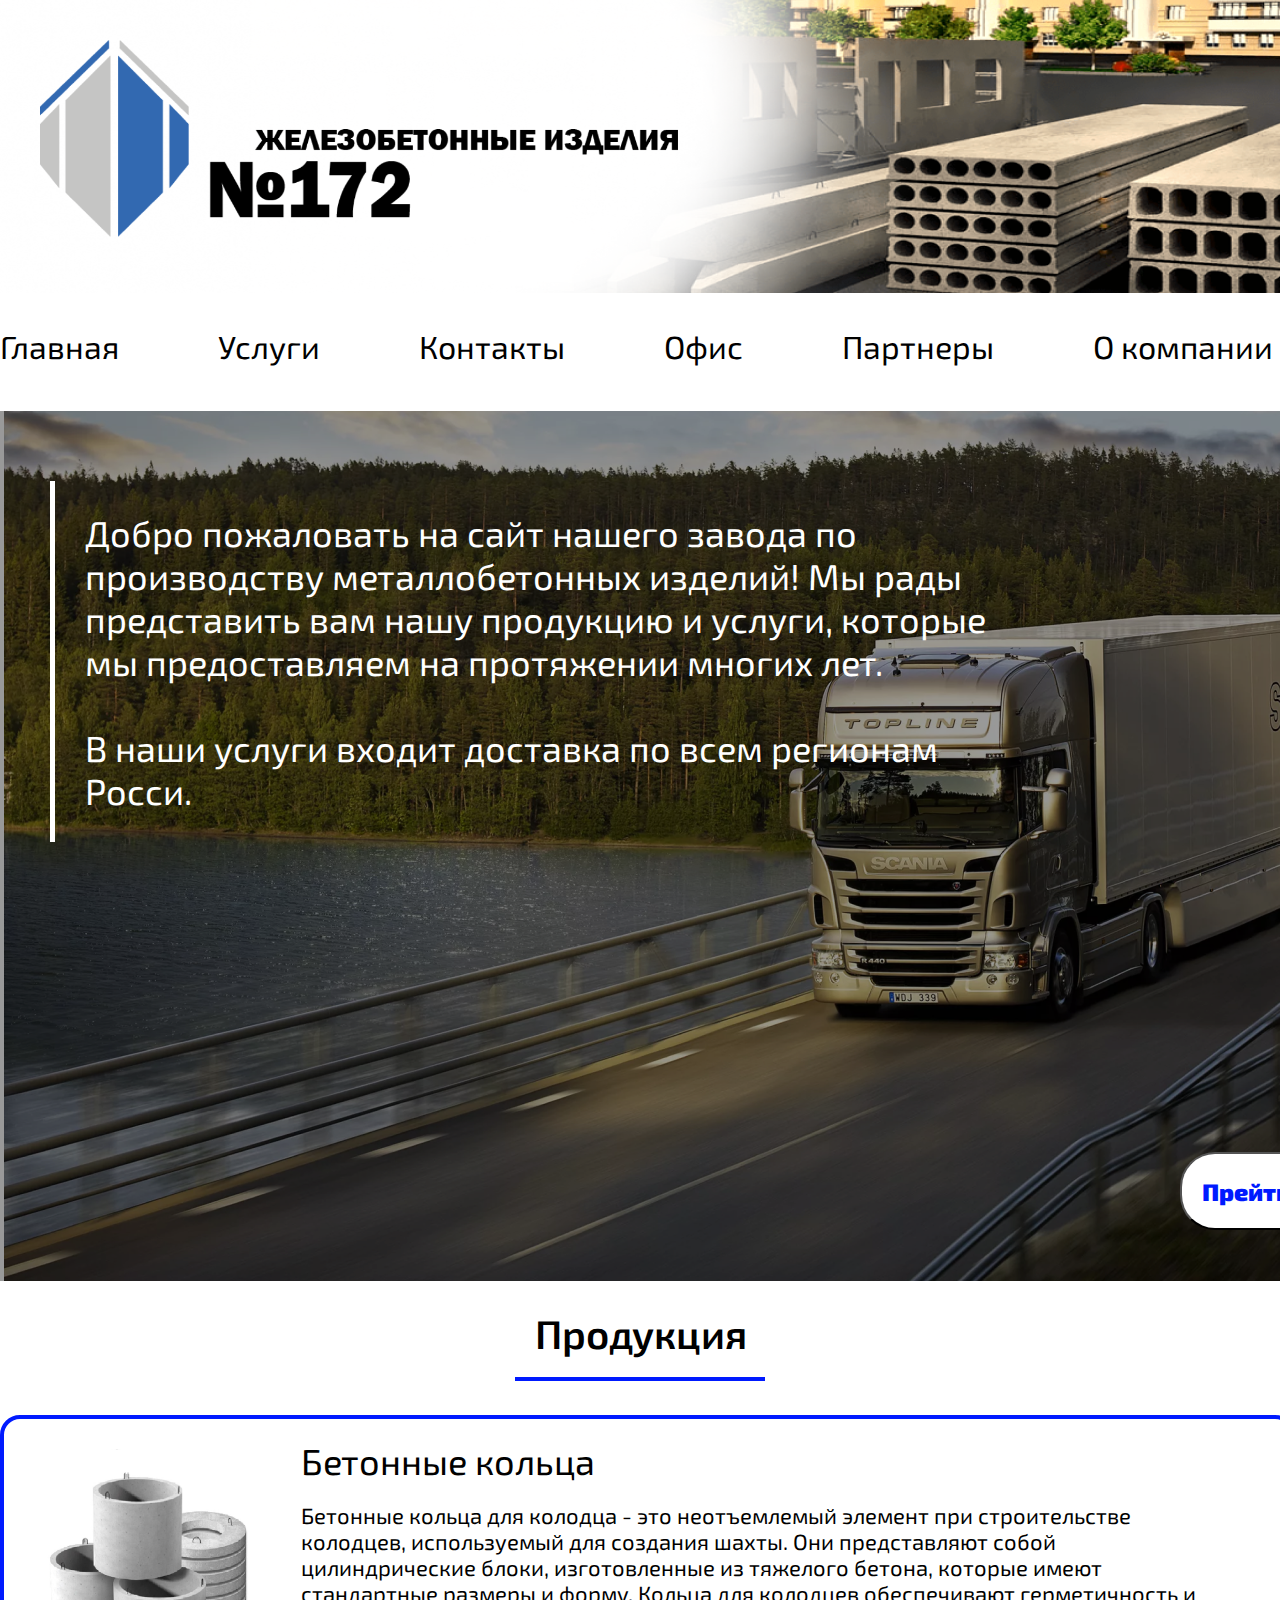
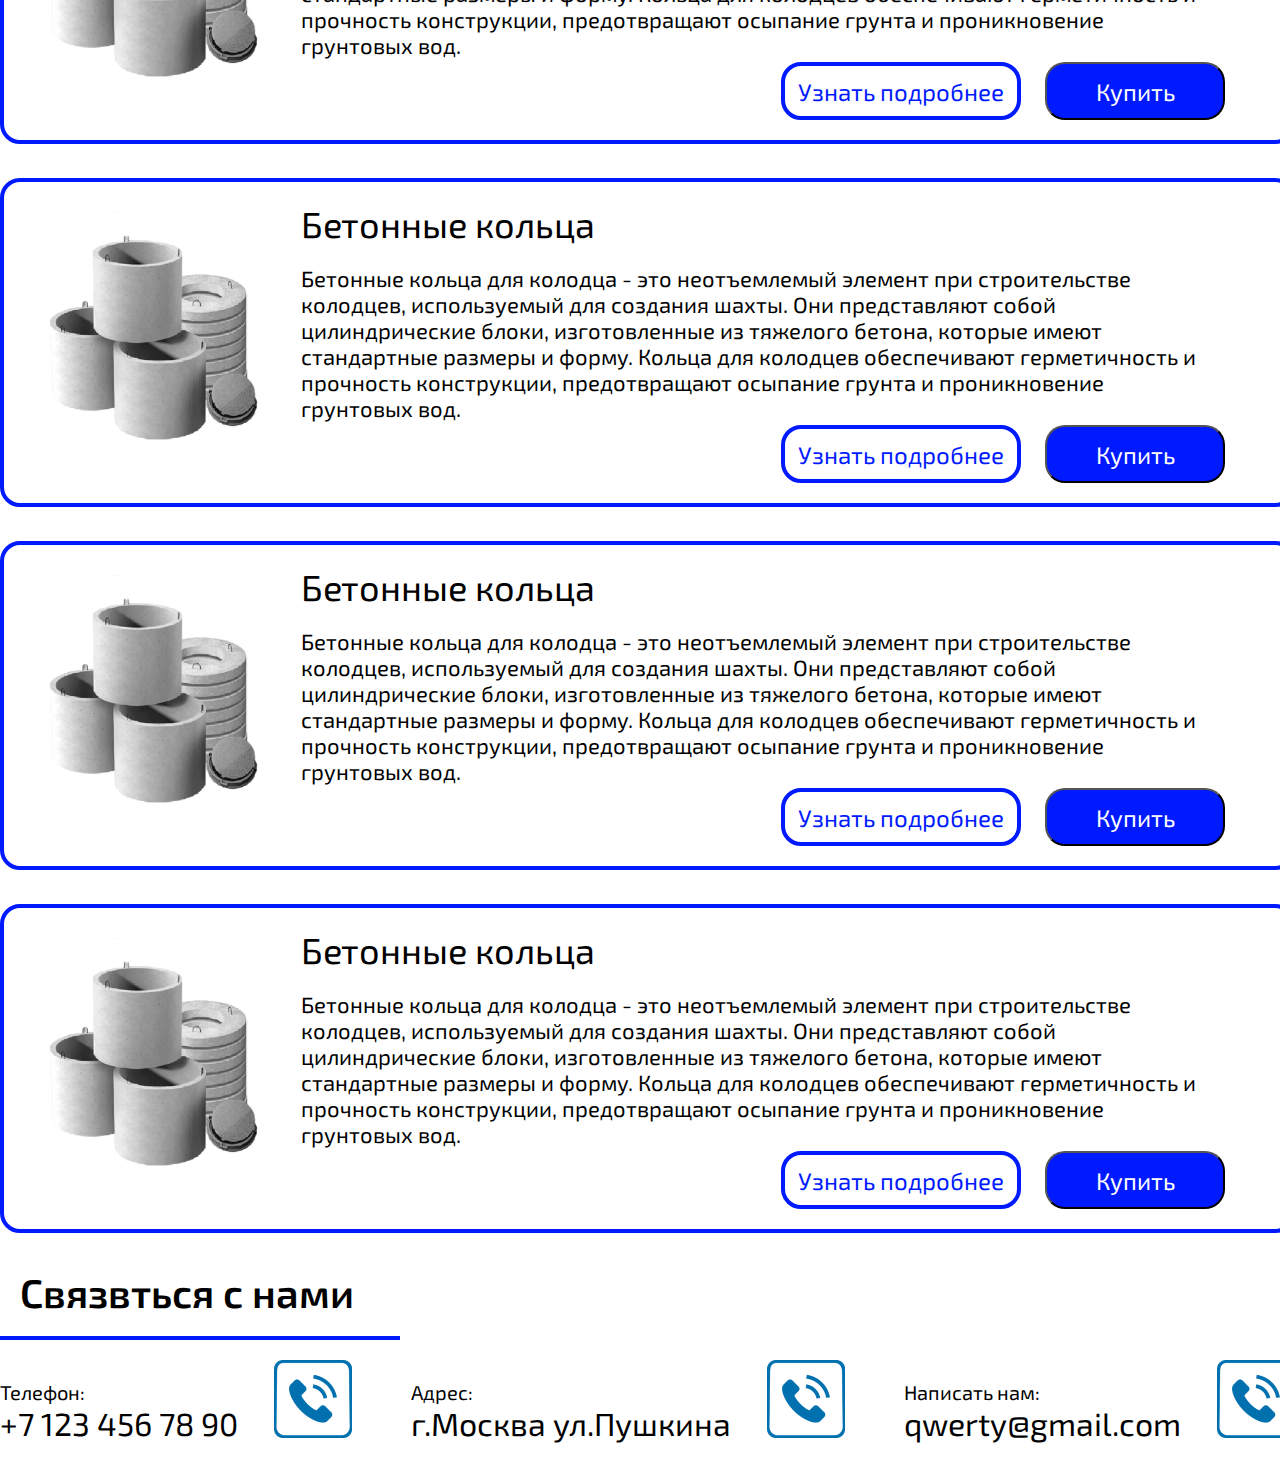
==== src/index.html @ d4b5aabc "Add files via upload" ====
<!DOCTYPE html>
<html lang="en">
  <head>
    <meta charset="UTF-8">
    <meta name="viewport" content="width=device-width, initial-scale=1.0">
    <link rel="stylesheet" href="./css/style.css">
    <title>Document</title>
    <body>
      <header> 
        <div class="banner"> <img class="logo" src="./img/Ресурс 4@2x 1.png" alt=""></div>
      </header>
      <div class="container">
        <div class="main-menu">
          <ul> 
            <li> <a href="./index.html">Главная</a></li>
            <li> <a href="./ys.html">Услуги</a></li>
            <li> <a href="">Контакты</a></li>
            <li> <a href="">Офис</a></li>
            <li> <a href="">Партнеры</a></li>
            <li> <a href="">О компании</a></li>
          </ul>
        </div>
      </div>
      <div class="about_company_banner_container">
        <div class="about_company_banner">
          <div class="text_on_about_company_banner">
            <p>Добро пожаловать на сайт нашего завода по <br> производству металлобетонных изделий! Мы рады <br> представить вам нашу продукцию и услуги, которые <br> мы предоставляем на протяжении многих лет. <br> <br> В наши услуги входит доставка по всем регионам <br> Росси.</p>
          </div>
          <div class="button_on_about_company_banner">
            <button>Прейтии к продукции</button>
            <button>Узнать подробнее</button>
          </div>
        </div>
      </div>
    </body>
    <div class="heading_1">
      <h2>Продукция</h2>
    </div>
    <div class="container_product">
      <div class="product_1"><img src="./img/image 3.png" alt="">
        <div class="text_on_production">
          <p class="name_product" href="">Бетонные кольца</p>
          <p class="about_product">Бетонные кольца для колодца - это неотъемлемый элемент при строительстве колодцев, используемый для создания шахты. Они представляют собой цилиндрические блоки, изготовленные из тяжелого бетона, которые имеют стандартные размеры и форму. Кольца для колодцев обеспечивают герметичность и прочность конструкции, предотвращают осыпание грунта и проникновение грунтовых вод.</p>
          <div class="buttons_on_production">
            <button class="information">Узнать подробнее</button>
            <button class="buy">Купить</button>
          </div>
        </div>
      </div>
      <div class="product_2"><img src="./img/image 3.png" alt="">
        <div class="text_on_production">
          <p class="name_product"> Бетонные кольца</p>
          <p class="about_product">Бетонные кольца для колодца - это неотъемлемый элемент при строительстве колодцев, используемый для создания шахты. Они представляют собой цилиндрические блоки, изготовленные из тяжелого бетона, которые имеют стандартные размеры и форму. Кольца для колодцев обеспечивают герметичность и прочность конструкции, предотвращают осыпание грунта и проникновение грунтовых вод.</p>
          <div class="buttons_on_production">
            <button class="information">Узнать подробнее</button>
            <button class="buy">Купить</button>
          </div>
        </div>
      </div>
      <div class="product_3"><img src="./img/image 3.png" alt="">
        <div class="text_on_production">
          <p class="name_product"> Бетонные кольца</p>
          <p class="about_product">Бетонные кольца для колодца - это неотъемлемый элемент при строительстве колодцев, используемый для создания шахты. Они представляют собой цилиндрические блоки, изготовленные из тяжелого бетона, которые имеют стандартные размеры и форму. Кольца для колодцев обеспечивают герметичность и прочность конструкции, предотвращают осыпание грунта и проникновение грунтовых вод.</p>
          <div class="buttons_on_production">
            <button class="information">Узнать подробнее</button>
            <button class="buy">Купить</button>
          </div>
        </div>
      </div>
      <div class="product_4"><img src="./img/image 3.png" alt="">
        <div class="text_on_production">
          <p class="name_product"> Бетонные кольца</p>
          <p class="about_product">Бетонные кольца для колодца - это неотъемлемый элемент при строительстве колодцев, используемый для создания шахты. Они представляют собой цилиндрические блоки, изготовленные из тяжелого бетона, которые имеют стандартные размеры и форму. Кольца для колодцев обеспечивают герметичность и прочность конструкции, предотвращают осыпание грунта и проникновение грунтовых вод.</p>
          <div class="buttons_on_production">
            <button class="information">Узнать подробнее</button>
            <button class="buy">Купить</button>
          </div>
        </div>
      </div>
    </div>
    <div class="footer">
      <div class="heading_2">
        <h2>Связвться с нами</h2>
      </div>
      <div class="cont_footer">
        <div class="telephone">
          <div class="number">
            <p>Телефон:</p>
            <p>+7 123 456 78 90</p>
          </div>
          <div class="photo_telephone"><img src="./img/image 4.png" alt=""></div>
        </div>
        <div class="telephone">
          <div class="number">
            <p>Адрес:</p>
            <p>г.Москва ул.Пушкина</p>
          </div>
          <div class="photo_telephone"><img src="./img/image 4.png" alt=""></div>
        </div>
        <div class="telephone">
          <div class="number">
            <p>Написать нам:</p>
            <p>qwerty@gmail.com</p>
          </div>
          <div class="photo_telephone"><img src="./img/image 4.png" alt=""></div>
        </div>
      </div>
    </div>
  </head>
</html>
---- src/css/style.css ----
@import url("https://fonts.googleapis.com/css2?family=Exo+2:wght@600&display=swap");
* {
  padding: 0;
  margin: 0;
  font-family: "Exo 2", sans-serif;
}

.banner {
  width: 1920px;
  height: 293px;
  background: url("../img/banner.png");
  margin: 0 auto;
}
.banner img {
  width: 640px;
  height: 203px;
  margin-top: 40px;
  margin-left: 40px;
}

.container {
  width: 1400px;
  height: 50px;
  margin: 0 auto;
}
.container ul {
  margin-top: 34px;
  display: flex;
}
.container ul li {
  list-style-type: none;
  margin-right: 99px;
}
.container ul a {
  text-decoration: none;
  font-size: 32px;
  color: black;
  font-weight: 400;
}

li:hover {
  padding: 3px;
  transition: 0.2s;
  border-bottom: 4px solid #001AFF;
}

.about_company_banner_container {
  width: 1920px;
  height: 878px;
  margin: 0 auto;
}
.about_company_banner_container .about_company_banner {
  background: url("../img/photo_road.png");
  margin-top: 34px;
  width: 1820px;
  height: 770px;
  padding: 50px;
}
.about_company_banner_container .text_on_about_company_banner p {
  color: white;
  font-size: 36px;
  font-weight: 400;
  border-left: 5px solid rgb(255, 255, 255);
  margin-top: 20px;
  padding: 30px;
}
.about_company_banner_container .button_on_about_company_banner {
  margin-top: 310px;
  margin-left: 1130px;
  display: flex;
}

.button_on_about_company_banner :nth-child(1) {
  font-size: 24px;
  color: #001AFF;
  font-weight: 900;
  background-color: white;
  padding: 0px;
  border-radius: 35px;
  margin-right: 30px;
  width: 305px;
  height: 78px;
  cursor: pointer;
}

.button_on_about_company_banner :nth-child(2) {
  font-size: 24px;
  color: #ffffff;
  font-weight: 100;
  padding: 20px;
  border-radius: 35px;
  background-color: #001AFF;
  width: 305px;
  height: 78px;
  cursor: pointer;
}

.heading_1 {
  width: 250px;
  margin: 0 auto;
}
.heading_1 h2 {
  padding: 20px;
  border-bottom: 4px solid #001AFF;
  font-size: 40px;
  font-weight: 600;
}

.container_product {
  width: 1295px;
  margin: 0 auto;
}
.container_product .product_1 {
  margin-top: 34px;
  border: 4px solid #001AFF;
  border-radius: 20px;
  display: flex;
}
.container_product .product_1 img {
  margin: 30px;
}
.container_product .product_1 .text_on_production .name_product {
  font-size: 36px;
  margin: 20px 0px 20px 0px;
}
.container_product .product_1 .text_on_production .about_product {
  width: 917px;
  height: 110px;
  font-size: 22px;
}
.container_product .product_1 .text_on_production .buttons_on_production {
  margin: 50px 0px 0px 480px;
}
.container_product .product_1 .text_on_production .buttons_on_production .information {
  background-color: #ffffff;
  width: 240px;
  height: 58px;
  font-size: 24px;
  color: #001AFF;
  border: 4px solid #001AFF;
  border-radius: 20px;
}
.container_product .product_1 .text_on_production .buttons_on_production .buy {
  background-color: #001AFF;
  width: 180px;
  height: 58px;
  font-size: 24px;
  color: #ffffff;
  border-radius: 20px;
  margin-left: 20px;
}
.container_product .product_2 {
  margin-top: 34px;
  border: 4px solid #001AFF;
  border-radius: 20px;
  display: flex;
}
.container_product .product_2 img {
  margin: 30px;
}
.container_product .product_2 .text_on_production .name_product {
  font-size: 36px;
  margin: 20px 0px 20px 0px;
}
.container_product .product_2 .text_on_production .about_product {
  width: 917px;
  height: 110px;
  font-size: 22px;
}
.container_product .product_2 .text_on_production .buttons_on_production {
  margin: 50px 0px 0px 480px;
}
.container_product .product_2 .text_on_production .buttons_on_production .information {
  background-color: #ffffff;
  width: 240px;
  height: 58px;
  font-size: 24px;
  color: #001AFF;
  border: 4px solid #001AFF;
  border-radius: 20px;
}
.container_product .product_2 .text_on_production .buttons_on_production .buy {
  background-color: #001AFF;
  width: 180px;
  height: 58px;
  font-size: 24px;
  color: #ffffff;
  border-radius: 20px;
  margin-left: 20px;
}
.container_product .product_3 {
  margin-top: 34px;
  border: 4px solid #001AFF;
  border-radius: 20px;
  display: flex;
}
.container_product .product_3 img {
  margin: 30px;
}
.container_product .product_3 .text_on_production .name_product {
  font-size: 36px;
  margin: 20px 0px 20px 0px;
}
.container_product .product_3 .text_on_production .about_product {
  width: 917px;
  height: 110px;
  font-size: 22px;
}
.container_product .product_3 .text_on_production .buttons_on_production {
  margin: 50px 0px 0px 480px;
}
.container_product .product_3 .text_on_production .buttons_on_production .information {
  background-color: #ffffff;
  width: 240px;
  height: 58px;
  font-size: 24px;
  color: #001AFF;
  border: 4px solid #001AFF;
  border-radius: 20px;
}
.container_product .product_3 .text_on_production .buttons_on_production .buy {
  background-color: #001AFF;
  width: 180px;
  height: 58px;
  font-size: 24px;
  color: #ffffff;
  border-radius: 20px;
  margin-left: 20px;
}
.container_product .product_4 {
  margin-top: 34px;
  border: 4px solid #001AFF;
  border-radius: 20px;
  display: flex;
}
.container_product .product_4 img {
  margin: 30px;
}
.container_product .product_4 .text_on_production .name_product {
  font-size: 36px;
  margin: 20px 0px 20px 0px;
}
.container_product .product_4 .text_on_production .about_product {
  width: 917px;
  height: 110px;
  font-size: 22px;
}
.container_product .product_4 .text_on_production .buttons_on_production {
  margin: 50px 0px 0px 480px;
}
.container_product .product_4 .text_on_production .buttons_on_production .information {
  background-color: #ffffff;
  width: 240px;
  height: 58px;
  font-size: 24px;
  color: #001AFF;
  border: 4px solid #001AFF;
  border-radius: 20px;
}
.container_product .product_4 .text_on_production .buttons_on_production .buy {
  background-color: #001AFF;
  width: 180px;
  height: 58px;
  font-size: 24px;
  color: #ffffff;
  border-radius: 20px;
  margin-left: 20px;
}

.footer {
  margin: 0 auto;
  width: 1295px;
}
.footer .heading_2 {
  width: 400px;
  margin-top: 15px;
}
.footer .heading_2 h2 {
  padding: 20px;
  border-bottom: 4px solid #001AFF;
  font-size: 40px;
  font-weight: 600;
  margin-bottom: 40px;
}
.footer .telephone {
  display: flex;
}
.footer .telephone .number :nth-child(1) {
  font-size: 20px;
}
.footer .telephone .number :nth-child(2) {
  font-size: 32px;
}
.footer .telephone .photo_telephone {
  margin-left: 36px;
  margin-top: -20px;
}

.cont_footer {
  display: flex;
  justify-content: space-between;
  margin-bottom: 30px;
}

.heading_services {
  width: 180px;
  margin: 0 auto;
}
.heading_services h2 {
  padding: 20px;
  border-bottom: 4px solid #001AFF;
  font-size: 40px;
  font-weight: 600;
}/*# sourceMappingURL=style.css.map */
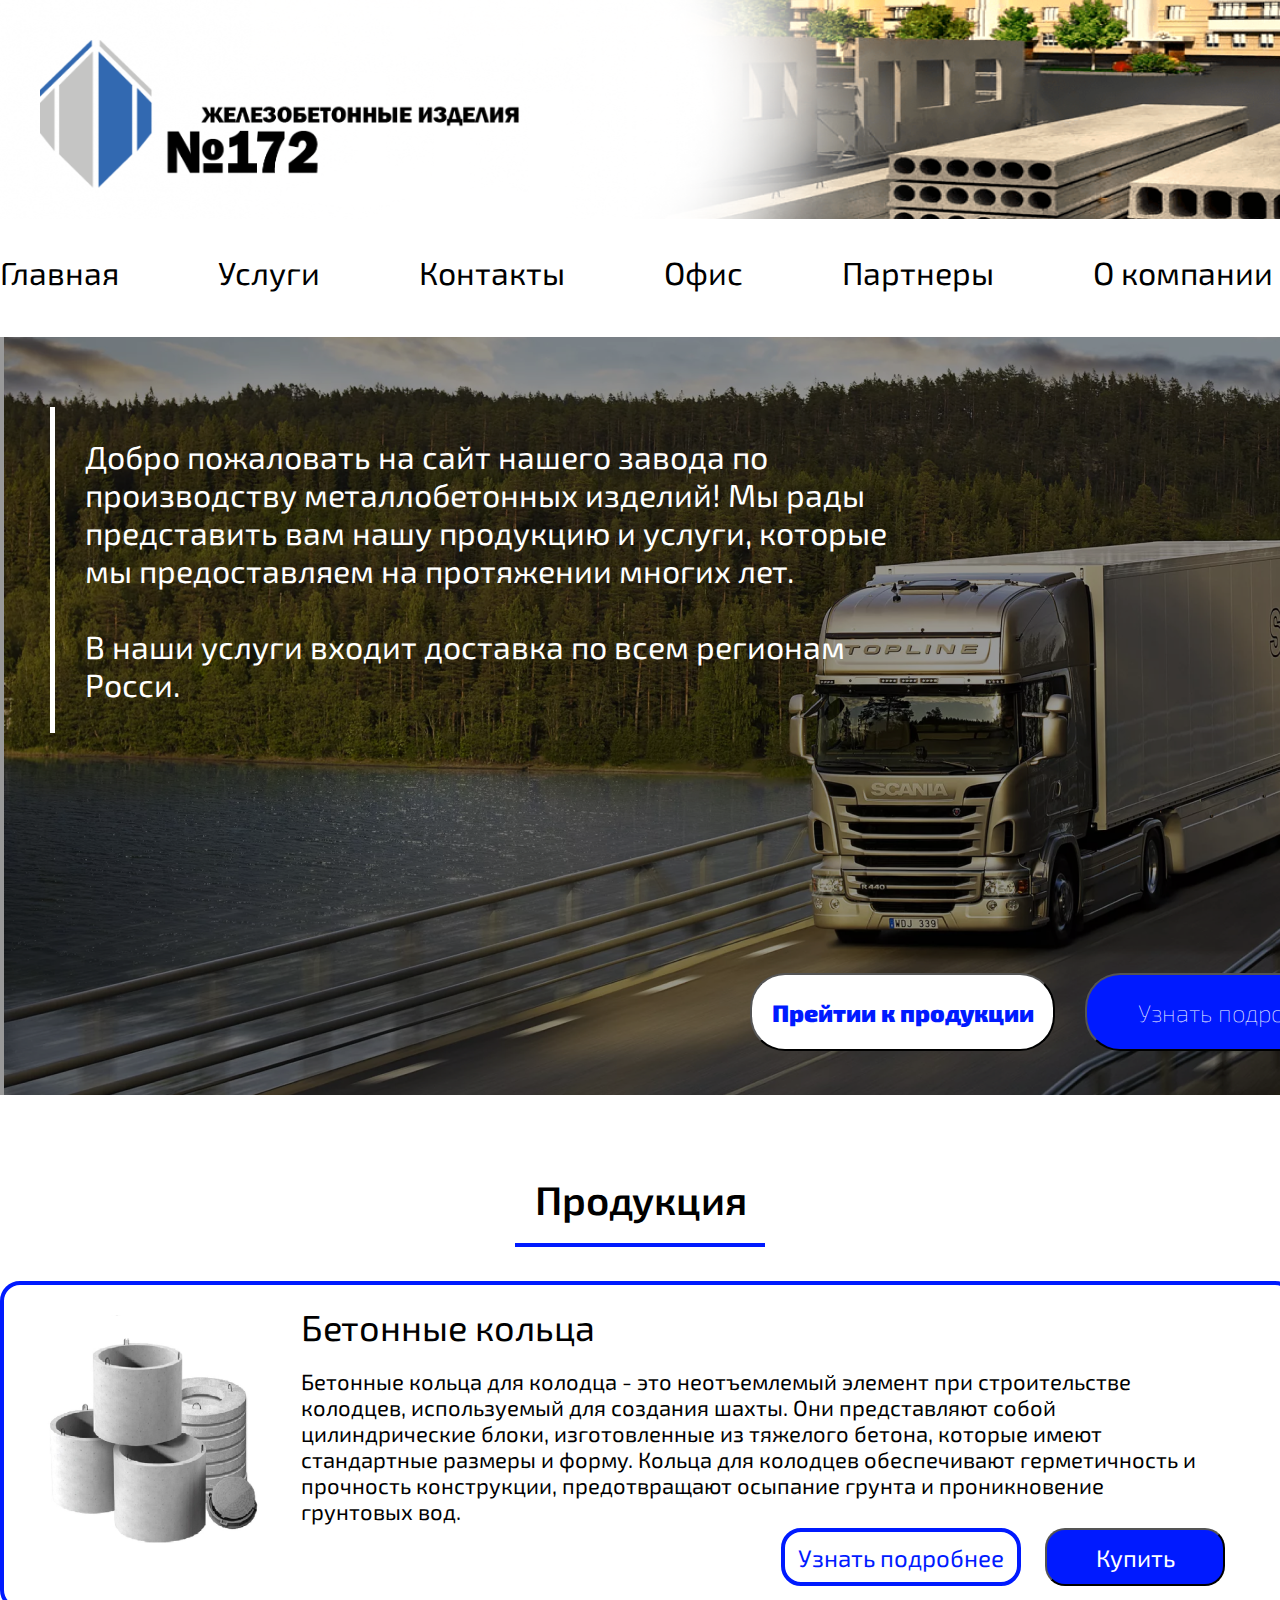
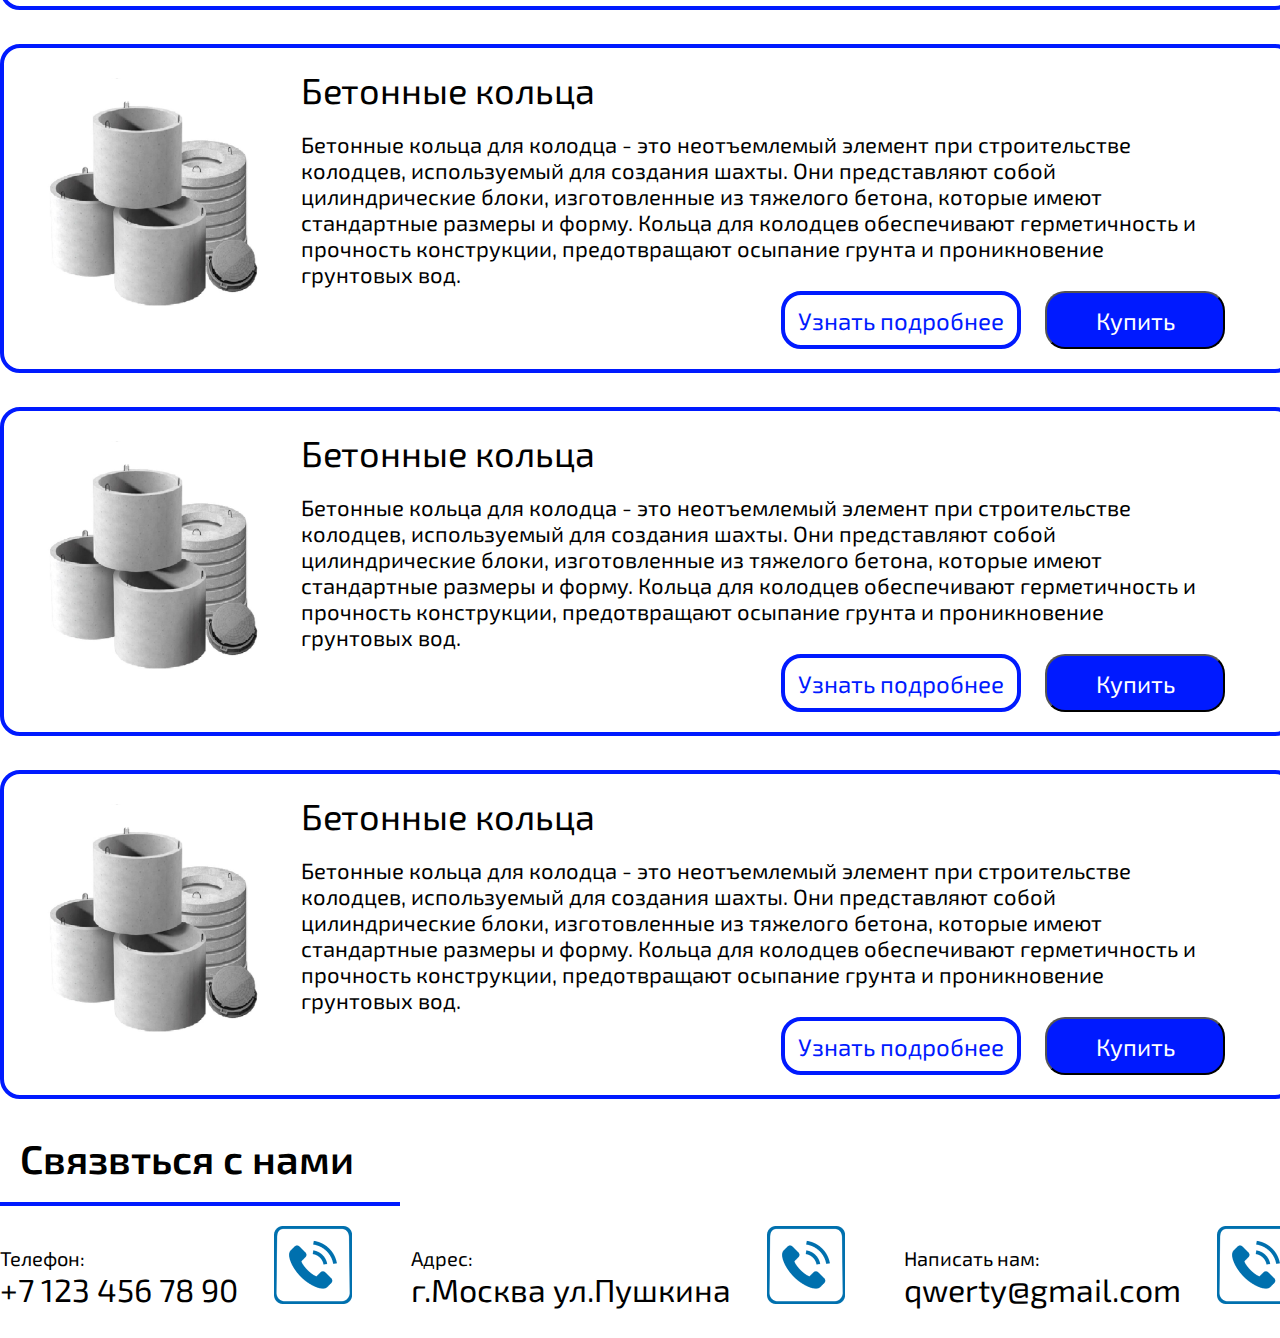
==== commit 58cd523d: "Add files via upload" ====
--- a/src/index.html
+++ b/src/index.html
@@ -14,10 +14,10 @@
           <ul> 
             <li> <a href="./index.html">Главная</a></li>
             <li> <a href="./ys.html">Услуги</a></li>
-            <li> <a href="">Контакты</a></li>
+            <li> <a href="#kontact">Контакты</a></li>
             <li> <a href="">Офис</a></li>
             <li> <a href="">Партнеры</a></li>
-            <li> <a href="">О компании</a></li>
+            <li> <a href="./about.html">О компании</a></li>
           </ul>
         </div>
       </div>
@@ -78,7 +78,7 @@
         </div>
       </div>
     </div>
-    <div class="footer">
+    <div class="footer" id="kontact">
       <div class="heading_2">
         <h2>Связвться с нами</h2>
       </div>
--- a/src/css/style.css
+++ b/src/css/style.css
@@ -311,4 +311,265 @@
   border-bottom: 4px solid #001AFF;
   font-size: 40px;
   font-weight: 600;
+}
+
+.background {
+  background: url("../img/Rectangle 2.png");
+  margin-top: 30px;
+  padding-bottom: 40px;
+}
+.background .name_services {
+  width: 1295px;
+  margin: 0 auto;
+  margin-top: 70px;
+}
+.background .name_services p {
+  font-size: 32px;
+  padding-bottom: 56px;
+}
+.background .name_services .about_services_container {
+  display: flex;
+}
+.background .name_services .about_services_container img {
+  padding-right: 85px;
+  width: 500px;
+}
+.background .name_services .about_services_container .text_button {
+  border-left: 4px solid #001AFF;
+}
+.background .name_services .about_services_container .text_button p {
+  padding: 25px;
+  font-size: 22px;
+}
+.background .name_services .about_services_container .text_button :nth-child(2) {
+  background-color: #ffffff;
+  width: 260px;
+  height: 58px;
+  font-size: 24px;
+  color: #001AFF;
+  border: 4px solid #001AFF;
+  border-radius: 20px;
+  margin-left: 20px;
+}
+.background .name_services .about_services_container .text_button :nth-child(3) {
+  background-color: #001AFF;
+  width: 240px;
+  height: 58px;
+  font-size: 24px;
+  color: #ffffff;
+  border: 4px solid #001AFF;
+  border-radius: 20px;
+  margin-left: 30px;
+}
+
+.heading_office {
+  width: 110px;
+  margin: 0 auto;
+  padding: 20px;
+  border-bottom: 4px solid #001AFF;
+  font-size: 40px;
+  font-weight: 600;
+  margin-bottom: 40px;
+}
+
+.background_office {
+  background-image: url("../img/Group 104.png");
+  width: 1920px;
+  height: 821px;
+  display: flex;
+  margin: 0 auto;
+}
+.background_office .line {
+  height: 280px;
+  margin-left: 30px;
+  margin-top: 20px;
+}
+.background_office .container_text_office {
+  padding: 40px;
+}
+.background_office .container_text_office .name_office {
+  font-size: 40px;
+  color: #ffffff;
+  margin-bottom: 20px;
+}
+.background_office .container_text_office .text_about_office {
+  font-size: 24px;
+  width: 918px;
+  color: #ffffff;
+}
+.background_office .button_on_office {
+  margin-top: 720px;
+  margin-left: 140px;
+  display: flex;
+}
+.background_office .button_on_office :nth-child(1) {
+  background-color: #ffffff;
+  width: 290px;
+  height: 58px;
+  font-size: 24px;
+  color: #001AFF;
+  border: 4px solid #001AFF;
+  border-radius: 20px;
+}
+.background_office .button_on_office :nth-child(2) {
+  background-color: #001AFF;
+  width: 250px;
+  height: 58px;
+  font-size: 24px;
+  color: #ffffff;
+  border: 4px solid #001AFF;
+  border-radius: 20px;
+  margin-left: 30px;
+}
+
+.heading_3 {
+  width: 195px;
+  margin: 0 auto;
+  padding: 20px;
+  border-bottom: 4px solid #001AFF;
+  font-size: 40px;
+  font-weight: 600;
+  margin-bottom: 40px;
+}
+
+.swiper {
+  width: 1000px;
+  height: 70%;
+}
+
+.swiper_slide {
+  text-align: center;
+  background-color: #ffffff;
+  font-size: 24px;
+  display: flex;
+  justify-content: center;
+}
+
+.swiper_slide .img {
+  width: 60%;
+  -o-object-fit: cover;
+     object-fit: cover;
+}
+
+.button-next, .swiper-rtl .button-p {
+  right: 140px !important;
+  left: auto;
+}
+
+.button-p, .swiper-rtl .button-next {
+  left: 140px !important;
+  right: auto;
+}
+
+.heading_4 {
+  width: 250px;
+  margin: 0 auto;
+  padding: 20px;
+  border-bottom: 4px solid #001AFF;
+  font-size: 40px;
+  font-weight: 600;
+  margin-bottom: 50px;
+  margin-top: 40px;
+}
+
+.about_company_container {
+  width: 1295px;
+  margin: 0 auto;
+  display: flex;
+}
+.about_company_container img {
+  margin-right: 30px;
+}
+.about_company_container .text_and_photo_container {
+  width: 680px;
+}
+.about_company_container .text_and_photo_container :nth-child(2) {
+  font-size: 24px;
+  border-left: 4px solid #001AFF;
+  padding-left: 40px;
+}
+.about_company_container .text_and_photo_container :nth-child(1) {
+  color: #001AFF;
+  font-size: 36px;
+  margin-bottom: 40px;
+}
+
+.heading_5 {
+  width: 120px;
+  margin: 0 auto;
+  padding: 20px;
+  border-bottom: 4px solid #001AFF;
+  font-size: 40px;
+  font-weight: 600;
+  margin-bottom: 40px;
+  margin-top: 60px;
+}
+
+.maps_container {
+  width: 1295px;
+  margin: 0 auto;
+}
+
+iframe {
+  width: 1295px;
+  height: 600px;
+  border: 0px solid black;
+  border-radius: 20px;
+}
+
+@media (max-width: 1440px) {
+  .banner {
+    width: 1440px;
+    height: 219px;
+  }
+  .banner img {
+    width: 480px;
+    height: 152px;
+  }
+  .about_company_banner_container {
+    width: 1440px;
+  }
+  .about_company_banner_container .about_company_banner {
+    width: 1440px;
+    height: 658px;
+  }
+  .about_company_banner_container .about_company_banner .button_on_about_company_banner {
+    margin-top: 240px;
+    margin-left: 700px;
+    display: flex;
+  }
+  .about_company_banner_container .about_company_banner .text_on_about_company_banner p {
+    font-size: 32px;
+  }
+  .heading_1 {
+    margin-top: -60px;
+  }
+}
+@media (max-width: 1024px) {
+  .banner {
+    width: 1024px;
+    height: 219px;
+  }
+  .banner img {
+    width: 340px;
+    height: 108px;
+  }
+  .about_company_banner_container {
+    width: 1024px;
+  }
+  .about_company_banner_container .about_company_banner {
+    width: 1024px;
+    height: 469px;
+  }
+  .about_company_banner_container .about_company_banner .button_on_about_company_banner {
+    margin-top: 240px;
+    margin-left: 700px;
+    display: flex;
+  }
+  .about_company_banner_container .about_company_banner .text_on_about_company_banner p {
+    font-size: 32px;
+  }
+  .heading_1 {
+    margin-top: -60px;
+  }
 }/*# sourceMappingURL=style.css.map */